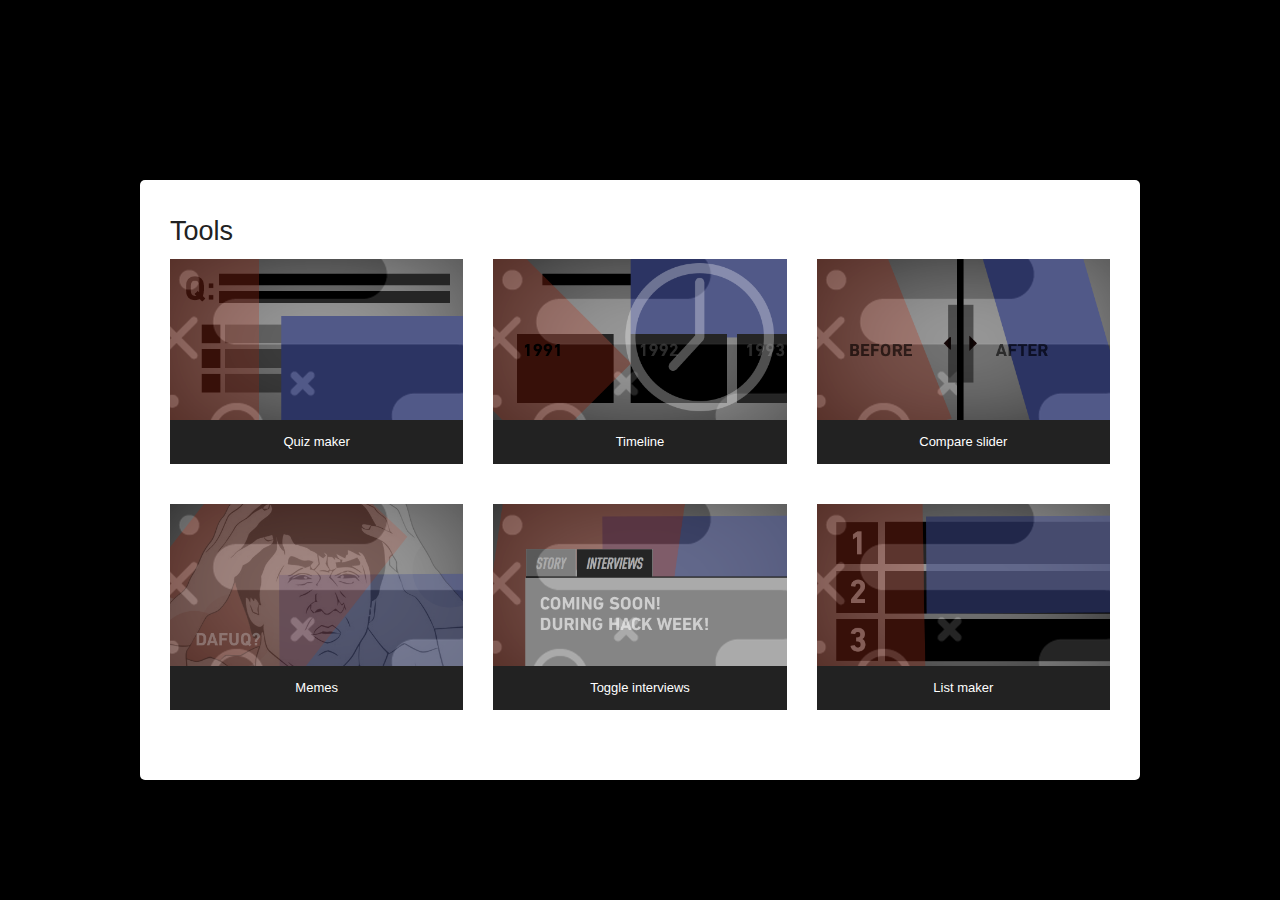
==== index.html @ 238649fa "adds images" ====
<!doctype html>
<html class="no-js" lang="en">
  <head>
    <meta charset="utf-8" />
    <meta name="viewport" content="width=device-width, initial-scale=1.0" />
    <title>Verge Hack Week</title>
    <link rel="stylesheet" href="css/foundation.css" />
    <script src="js/vendor/modernizr.js"></script>
  </head>
  <body>
    
    <div class="row">
      <div class="large-12 columns welcome">
        <h1><a href="index.html">Welcome to Verge Hack Week</a></h1>
      </div>
    </div>
    
    <div class="row">
      <div class="large-12 columns">
      	<div class="panel tools">
	        <h3>Tools</h3>
	        <div class="row">
	        	<div class="large-4 medium-4 columns">
	    		<p> <a href="quiz.html"><img src="img/quiz.png" /></a><br/>
            <a href="quiz.html" class="small button">Quiz maker</a></p>
	    	</div>
	        	<div class="large-4 medium-4 columns">
	        		<p><a href="timeline.html"> <img src="img/timeline.png" /></a><br/>
                <a href="timeline.html" class="small button">Timeline</a></p>
	        	</div>
	        	<div class="large-4 medium-4 columns">
	        		<p><a href="compare.html"> <img src="img/compare.png" /><br/>
                <a href="compare.html" class="small button">Compare slider</a></p>
	        	</div>        
					</div>
          <div class="row">
            <div class="large-4 medium-4 columns">
          <p> <a href="meme.html"> <img src="img/meme.png" /></a><br/>
            <a href="meme.html" class="small button">Memes</a></p>
        </div>
            <div class="large-4 medium-4 columns">
              <p><a href="#"> <img src="img/toggle.png" /></a><br/>
                <a href="#" class="small button">Toggle interviews</a></p>
            </div>
            <div class="large-4 medium-4 columns">
              <p> <a href="list-maker.png"> <img src="img/list.png" /></a><br/>
                <a href="list-maker.html" class="small button">List maker</a></p>
            </div>        
          </div>
      	</div>
      </div>
    </div>

   
    </div>
    
    <script src="js/vendor/jquery.js"></script>
    <script src="js/foundation.min.js"></script>
    <script>
      $(document).foundation();
    </script>
  </body>
</html>
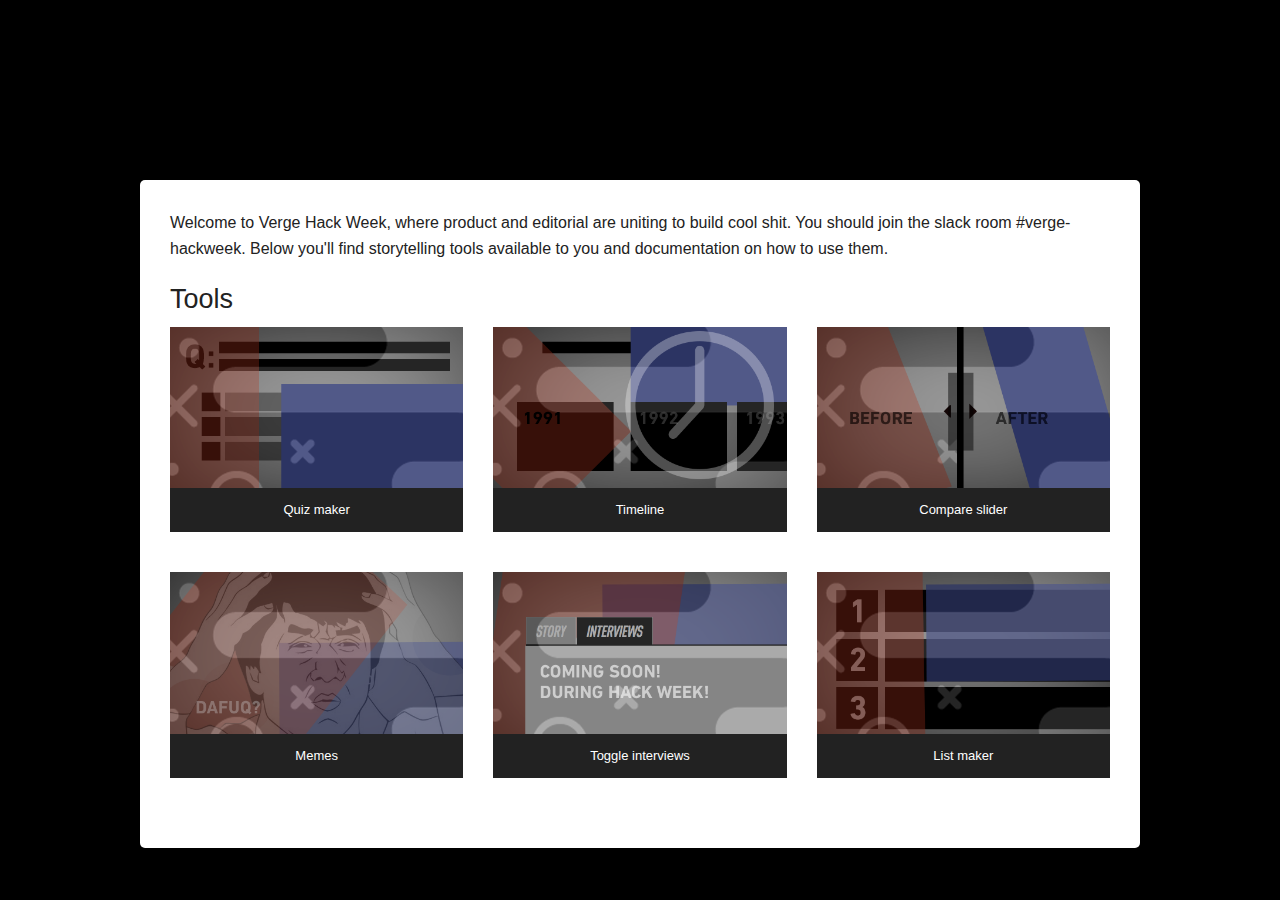
==== commit e9be651e: "adds some sweeeeet intro text yea" ====
--- a/index.html
+++ b/index.html
@@ -16,8 +16,9 @@
     </div>
     
     <div class="row">
-      <div class="large-12 columns">
+      <div class="large-12 columns mainbody">
       	<div class="panel tools">
+          <p>Welcome to Verge Hack Week, where product and editorial are uniting to build cool shit. You should join the slack room #verge-hackweek. Below you'll find storytelling tools available to you and documentation on how to use them.</p>
 	        <h3>Tools</h3>
 	        <div class="row">
 	        	<div class="large-4 medium-4 columns">
@@ -39,11 +40,11 @@
             <a href="meme.html" class="small button">Memes</a></p>
         </div>
             <div class="large-4 medium-4 columns">
-              <p><a href="#"> <img src="img/toggle.png" /></a><br/>
+              <p><img src="img/toggle.png" /><br/>
                 <a href="#" class="small button">Toggle interviews</a></p>
             </div>
             <div class="large-4 medium-4 columns">
-              <p> <a href="list-maker.png"> <img src="img/list.png" /></a><br/>
+              <p> <a href="list-maker.html"> <img src="img/list.png" /></a><br/>
                 <a href="list-maker.html" class="small button">List maker</a></p>
             </div>        
           </div>
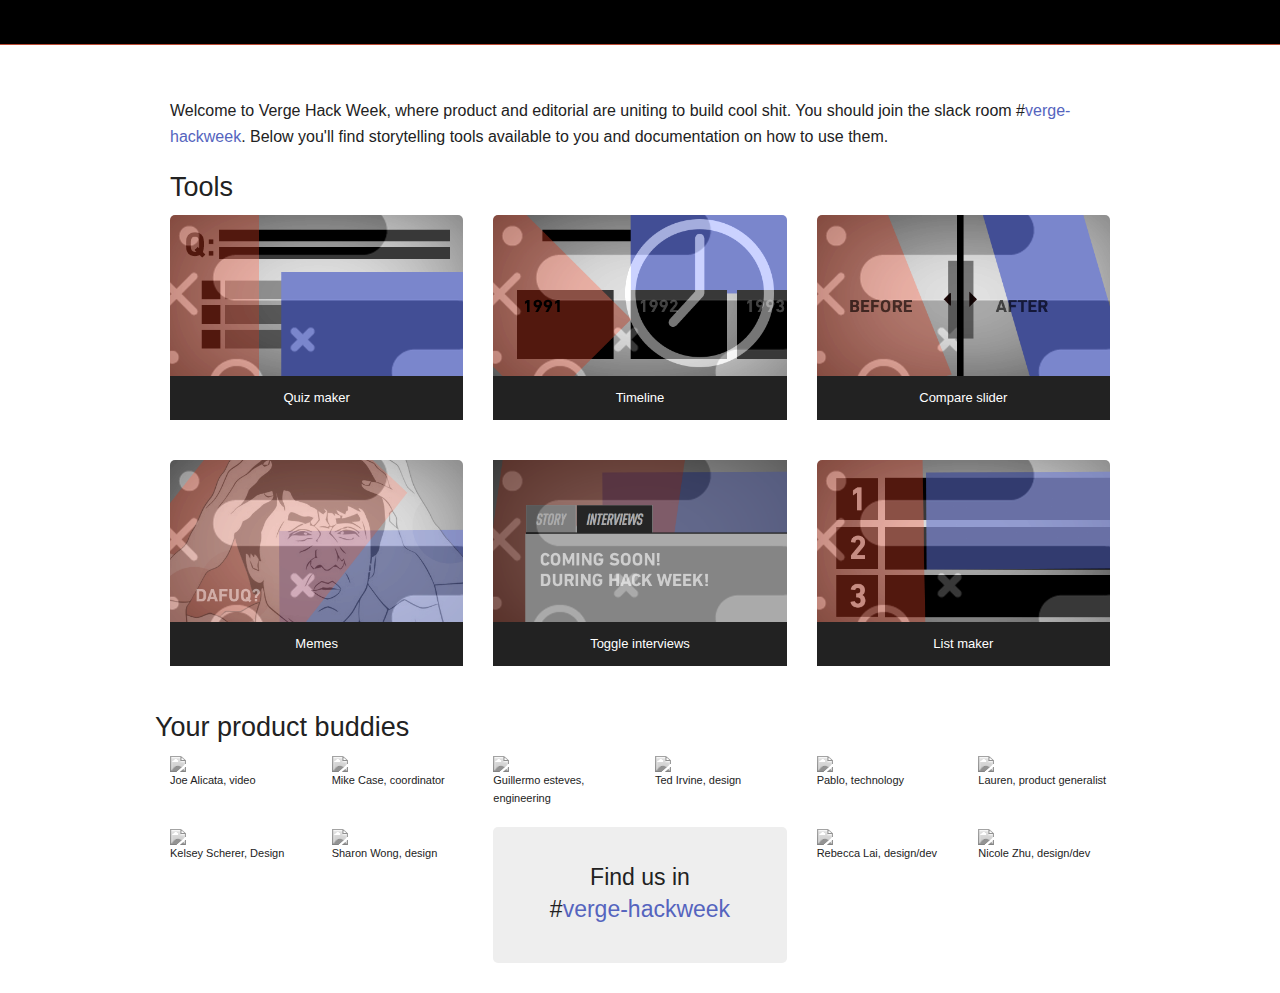
==== commit cf6c7b23: "adds product buddies" ====
--- a/index.html
+++ b/index.html
@@ -18,13 +18,13 @@
     <div class="row">
       <div class="large-12 columns mainbody">
       	<div class="panel tools">
-          <p>Welcome to Verge Hack Week, where product and editorial are uniting to build cool shit. You should join the slack room #verge-hackweek. Below you'll find storytelling tools available to you and documentation on how to use them.</p>
+          <p>Welcome to Verge Hack Week, where product and editorial are uniting to build cool shit. You should join the slack room #<a href="https://voxmedia.slack.com/messages/verge-hackweek/" target="_blank">verge-hackweek</a>. Below you'll find storytelling tools available to you and documentation on how to use them.</p>
 	        <h3>Tools</h3>
 	        <div class="row">
 	        	<div class="large-4 medium-4 columns">
-	    		<p> <a href="quiz.html"><img src="img/quiz.png" /></a><br/>
-            <a href="quiz.html" class="small button">Quiz maker</a></p>
-	    	</div>
+    	    		<p> <a href="quiz.html"><img src="img/quiz.png" /></a><br/>
+                <a href="quiz.html" class="small button">Quiz maker</a></p>
+    	    	</div>
 	        	<div class="large-4 medium-4 columns">
 	        		<p><a href="timeline.html"> <img src="img/timeline.png" /></a><br/>
                 <a href="timeline.html" class="small button">Timeline</a></p>
@@ -36,9 +36,9 @@
 					</div>
           <div class="row">
             <div class="large-4 medium-4 columns">
-          <p> <a href="meme.html"> <img src="img/meme.png" /></a><br/>
-            <a href="meme.html" class="small button">Memes</a></p>
-        </div>
+              <p> <a href="meme.html"> <img src="img/meme.png" /></a><br/>
+              <a href="meme.html" class="small button">Memes</a></p>
+            </div>
             <div class="large-4 medium-4 columns">
               <p><img src="img/toggle.png" /><br/>
                 <a href="#" class="small button">Toggle interviews</a></p>
@@ -49,10 +49,70 @@
             </div>        
           </div>
       	</div>
+         <div class="row product-buds">
+            <h3>Your product buddies</h3>
+            <div class="large-2 medium-2 columns">
+              <p><img src="http://cdn3.vox-cdn.com/assets/4339185/ProSmallJAHeadshot200.jpg" /><br/>
+                Joe Alicata, video</p>
+            </div>
+            <div class="large-2 medium-2 columns">
+              <p><img src="http://cdn0.sbnation.com/assets/3875997/mikecase.JPG" /><br/>
+                Mike Case, coordinator</p>
+            </div>
+            <div class="large-2 medium-2 columns">
+              <p><img src="http://cdn3.sbnation.com/assets/3669365/guillermo-esteves_medium.jpg" /><br/>
+                Guillermo esteves, engineering</p>
+            </div>
+            <div class="large-2 medium-2 columns">
+              <p><img src="http://cdn1.sbnation.com/assets/3679169/ted.jpg" /><br/>
+                Ted Irvine, design</p>
+            </div>
+            <div class="large-2 medium-2 columns">
+              <p><img src="http://cdn3.sbnation.com/profile_images/1288205/p.png" /><br/>
+                Pablo, technology</p>
+            </div>
+            <div class="large-2 medium-2 columns">
+              <p><img src="http://cdn0.vox-cdn.com/assets/4856382/UWdgrJiA.png" /><br/>
+                Lauren, product generalist</p>
+            </div>
+          </div>
+          <div class="row product-buds">
+            <div class="large-2 medium-2 columns">
+              <p><img src="http://cdn1.sbnation.com/assets/3685335/kelsey_face.jpg" /><br/>
+                Kelsey Scherer, Design</p>
+            </div>
+            <div class="large-2 medium-2 columns">
+              <p><img src="http://cdn1.sbnation.com/assets/3674805/SharonWong1.jpg" /><br/>
+                Sharon Wong, design</p>
+            </div>
+            <div class="large-4 medium-4 columns">
+              <div class="panel" style="background:#eee;border-radius:5px;display:block;height:100%; padding:30px;text-align:center;">
+                <h4>Find us in <br/>#<a href="https://voxmedia.slack.com/messages/verge-hackweek/" target="_blank">verge-hackweek</a></h4>
+              </div>
+            </div>
+            <div class="large-2 medium-2 columns">
+              <p><img src="https://pbs.twimg.com/profile_images/2728424379/e9d9c1d6b68ef7be3ca8ab923e6686e7_400x400.png" /><br/>
+                Rebecca Lai, design/dev</p>
+            </div>
+            <div class="large-2 medium-2 columns">
+              <p><img src="https://pbs.twimg.com/profile_images/417150403147350016/NLyRy0wS_400x400.jpeg" /><br/>
+               Nicole Zhu, design/dev</p>
+            </div>
+          </div>
       </div>
     </div>
 
-   
+   <style>
+   /*lauren being lazy as fuck its 2am shut up*/
+   .product-buds img {
+    width:100%;
+    -webkit-filter: grayscale(1);
+    filter: grayscale(1);
+   }
+   .product-buds p {
+    font-size:11px;
+   }
+   </style>
     </div>
     
     <script src="js/vendor/jquery.js"></script>
